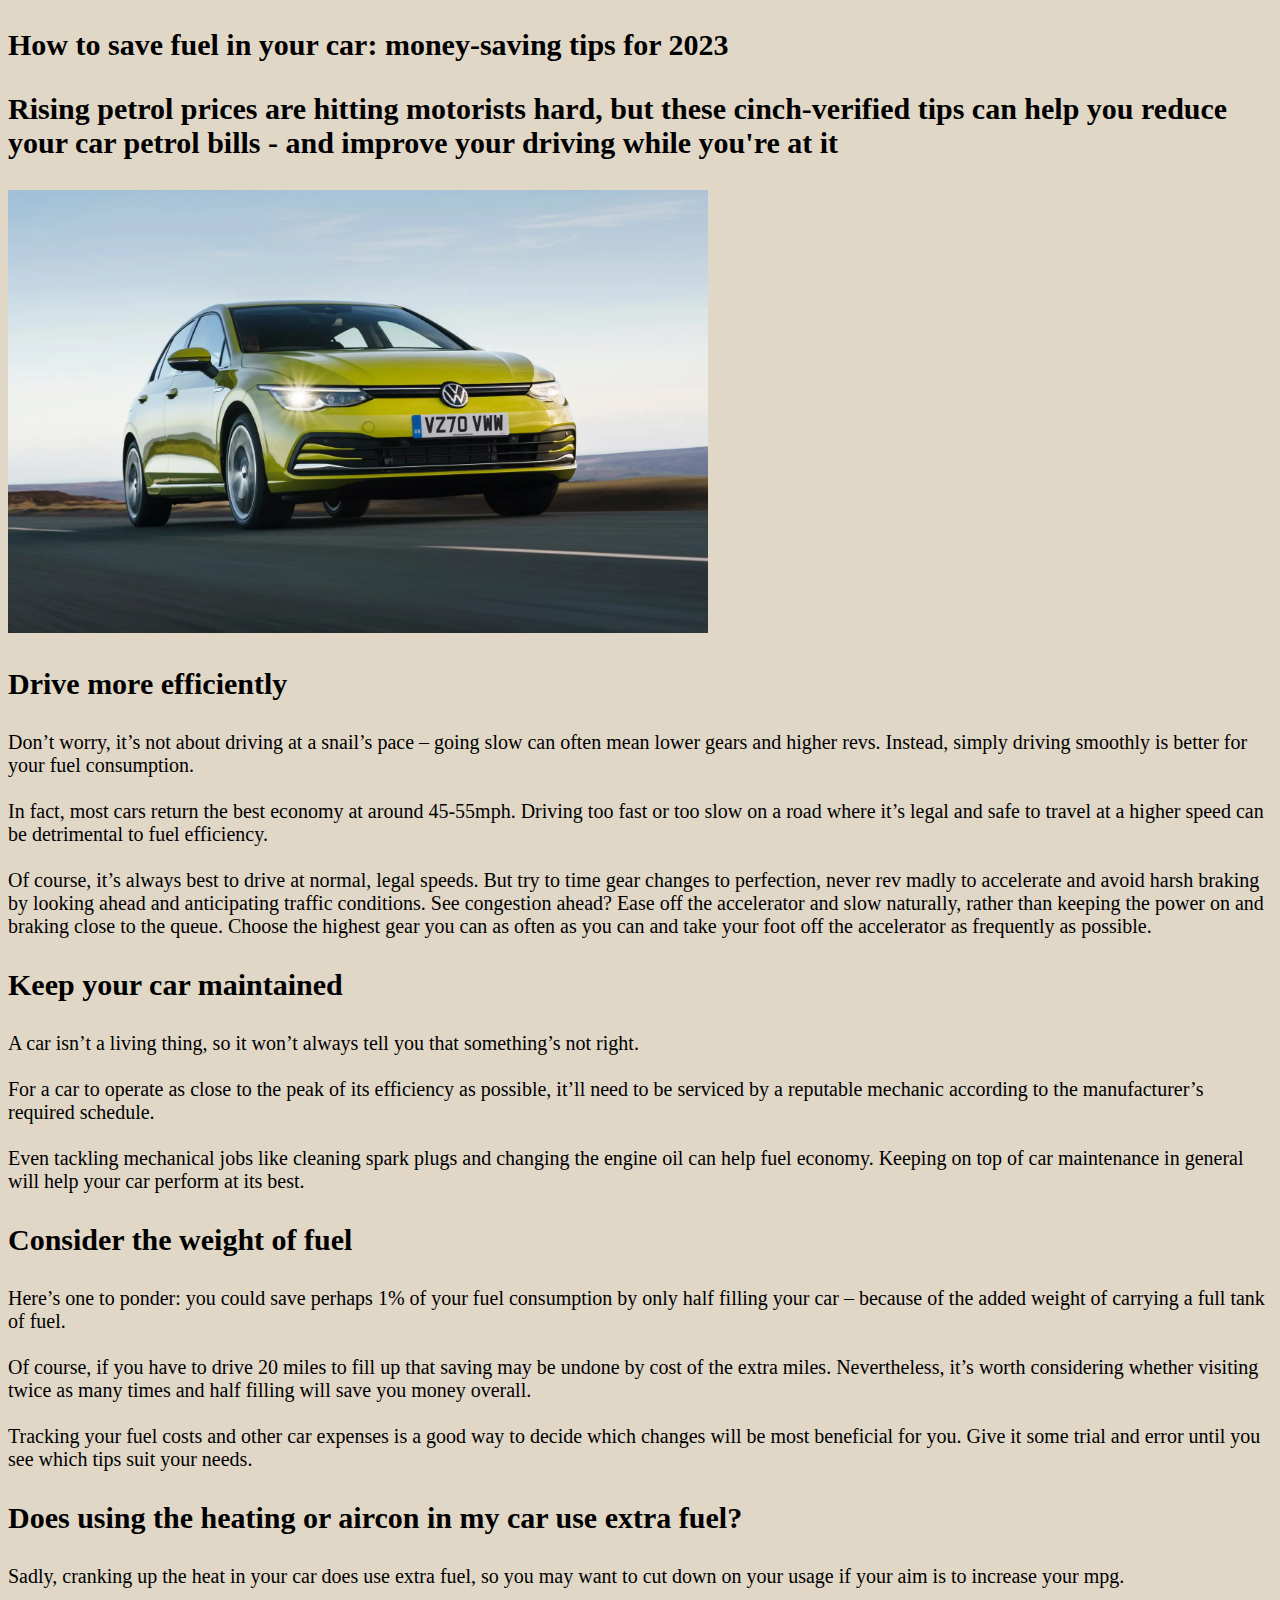
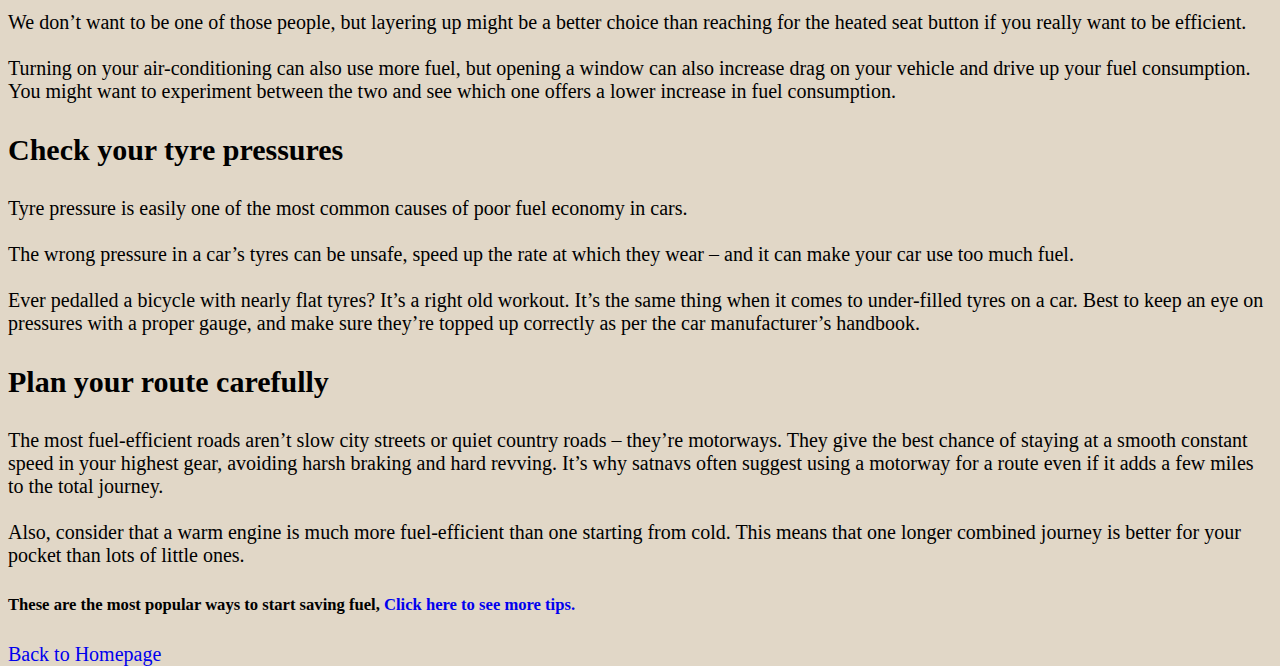
==== article.html @ 29706ab8 "Blog completed in a seperate HTML" ====
<!DOCTYPE html>
<html lang="en">
  <head>
    <meta charset="UTF-8" />
    <meta http-equiv="X-UA-Compatible" content="IE=edge" />
    <meta name="viewport" content="width=device-width, initial-scale=1.0" />
    <link rel="stylesheet" type="text/css" href="/assets/css/style.css" />
    <title>GoFuel</title>
  </head>
  <body>
    <main>
      <section class="article">
        <h1 class="heading">
          How to save fuel in your car: money-saving tips for 2023
        </h1>
        <h3 class="heading">
          Rising petrol prices are hitting motorists hard, but these
          cinch-verified tips can help you reduce your car petrol bills - and
          improve your driving while you're at it
        </h3>
        <img
          id="carimg"
          src="/assets/img/car1.webp"
          alt="picture showing car"
        />
        <div class="content">
          <h3 class="heading">Drive more efficiently</h3>
          <p>
            Don’t worry, it’s not about driving at a snail’s pace – going slow
            can often mean lower gears and higher revs. Instead, simply driving
            smoothly is better for your fuel consumption.<br />

            <br />In fact, most cars return the best economy at around 45-55mph.
            Driving too fast or too slow on a road where it’s legal and safe to
            travel at a higher speed can be detrimental to fuel efficiency.<br />

            <br />Of course, it’s always best to drive at normal, legal speeds.
            But try to time gear changes to perfection, never rev madly to
            accelerate and avoid harsh braking by looking ahead and anticipating
            traffic conditions. See congestion ahead? Ease off the accelerator
            and slow naturally, rather than keeping the power on and braking
            close to the queue. Choose the highest gear you can as often as you
            can and take your foot off the accelerator as frequently as
            possible.<br />
          </p>
        </div>
        <div class="content">
          <h3 class="heading">Keep your car maintained</h3>
          <p>
            A car isn’t a living thing, so it won’t always tell you that
            something’s not right.<br />

            <br />For a car to operate as close to the peak of its efficiency as
            possible, it’ll need to be serviced by a reputable mechanic
            according to the manufacturer’s required schedule.<br />

            <br />Even tackling mechanical jobs like cleaning spark plugs and
            changing the engine oil can help fuel economy. Keeping on top of car
            maintenance in general will help your car perform at its best.<br />
          </p>
        </div>
        <div class="content">
          <h3 class="heading">Consider the weight of fuel</h3>
          <p>
            Here’s one to ponder: you could save perhaps 1% of your fuel
            consumption by only half filling your car – because of the added
            weight of carrying a full tank of fuel.<br />

            <br />Of course, if you have to drive 20 miles to fill up that
            saving may be undone by cost of the extra miles. Nevertheless, it’s
            worth considering whether visiting twice as many times and half
            filling will save you money overall.<br />

            <br />Tracking your fuel costs and other car expenses is a good way
            to decide which changes will be most beneficial for you. Give it
            some trial and error until you see which tips suit your needs.<br />
          </p>
        </div>
        <div class="content">
          <h3 class="heading">
            Does using the heating or aircon in my car use extra fuel?
          </h3>
          <p>
            Sadly, cranking up the heat in your car does use extra fuel, so you
            may want to cut down on your usage if your aim is to increase your
            mpg.<br />

            <br />We don’t want to be one of those people, but layering up might
            be a better choice than reaching for the heated seat button if you
            really want to be efficient.<br />

            <br />Turning on your air-conditioning can also use more fuel, but
            opening a window can also increase drag on your vehicle and drive up
            your fuel consumption. You might want to experiment between the two
            and see which one offers a lower increase in fuel consumption.<br />
          </p>
        </div>
        <div class="content">
          <h3 class="heading">Check your tyre pressures</h3>
          <p>
            Tyre pressure is easily one of the most common causes of poor fuel
            economy in cars. <br />

            <br />The wrong pressure in a car’s tyres can be unsafe, speed up
            the rate at which they wear – and it can make your car use too much
            fuel.<br />

            <br />Ever pedalled a bicycle with nearly flat tyres? It’s a right
            old workout. It’s the same thing when it comes to under-filled tyres
            on a car. Best to keep an eye on pressures with a proper gauge, and
            make sure they’re topped up correctly as per the car manufacturer’s
            handbook.<br />
          </p>
        </div>
        <div class="content">
          <h3 class="heading">Plan your route carefully</h3>
          <p>
            The most fuel-efficient roads aren’t slow city streets or quiet
            country roads – they’re motorways. They give the best chance of
            staying at a smooth constant speed in your highest gear, avoiding
            harsh braking and hard revving. It’s why satnavs often suggest using
            a motorway for a route even if it adds a few miles to the total
            journey.<br />

            <br />Also, consider that a warm engine is much more fuel-efficient
            than one starting from cold. This means that one longer combined
            journey is better for your pocket than lots of little ones.<br />
          </p>
        </div>
        <div class="content">
          <h5>
            These are the most popular ways to start saving fuel,
            <a
              href="https://www.lookers.co.uk/blog/10-best-fuel-saving-tips-for-motorists"
              >Click here to see more tips.</a
            >
          </h5>
          <a href="index.html">Back to Homepage</a>
        </div>
      </section>
    </main>
  </body>
</html>
---- assets/css/style.css ----
*{
  background-color: #e1d7c7;
}

main {
    display: flex;
    align-items: center;
    justify-content: center;
    margin: 0 auto;
    height: 86vh;
  
  }

  nav{
    background-color: #7da11a;
  }
  #unico{
    color: #f7f8ed;
    background-color: #7da11a;
  }

#navList{
  list-style: none; 
}

main {
    display: flex;
    align-items: center;
    justify-content: center;
    margin: 0 auto;
    height: 86vh;
  
  }

  nav{
    background-color: #7da11a;
  }

  #unico{
    color: #f7f8ed;
    background-color: #7da11a;
  }

  
.square {
    background-color: #f7f8ed;
    width: 800px;
    height: 550px;
    border-radius: 3%; 
  }

  h4{
      text-align: center;
      
    }

    footer{
      background-color: #7da11a;
    }

    .text-footer{
      color: #f7f8ed;
    }

    /* Article page styling */
    .article{
      margin: auto;
      
    }
    .heading{
      font-size: 30px;
      font-weight: bolder;
    }

    .content{
      font-size: 20px;
    }

    #carimg {
      width: 700px; 
    }

    a:link { text-decoration: none; }
    a:visited { text-decoration: none; }
    a:hover { text-decoration: none; }
    a:active { text-decoration: none; }

    /* Article page styling End */
    @media screen and (max-width: 950px) {
        
        
    .square{
            width:800px;
            height: 500px;
          background-color: olive;
        }

    }

    @media  screen and (max-width: 850px){

      .square{
        width:700px;
        height: 500px;
      background-color: olive;
    }


  }
      

}
      
      
   
      @media screen and (max-width: 750px) {
          
        .square{
            width:600px;
            height: 500px;
          background-color: olive;
        }
      }

      @media only screen and (max-width: 650px) {
          
       .square{
            width:500px;
            height: 600px;
          background-color: olive;
        }
      }

      @media only screen and (max-width: 500px) {
          
        

        .square{
            width:400px;
            height: 600px;
          background-color: olive;
        }
      } 

      @media only screen and (max-width: 400px) {
          

        .square{
            width:300px;
            height: 500px;
          background-color: olive;
        }
      } 

      @media only screen and (max-width: 300px) {
          

        .square{
            width:200px;
            height: 400px;
          background-color: olive;
        }
      }
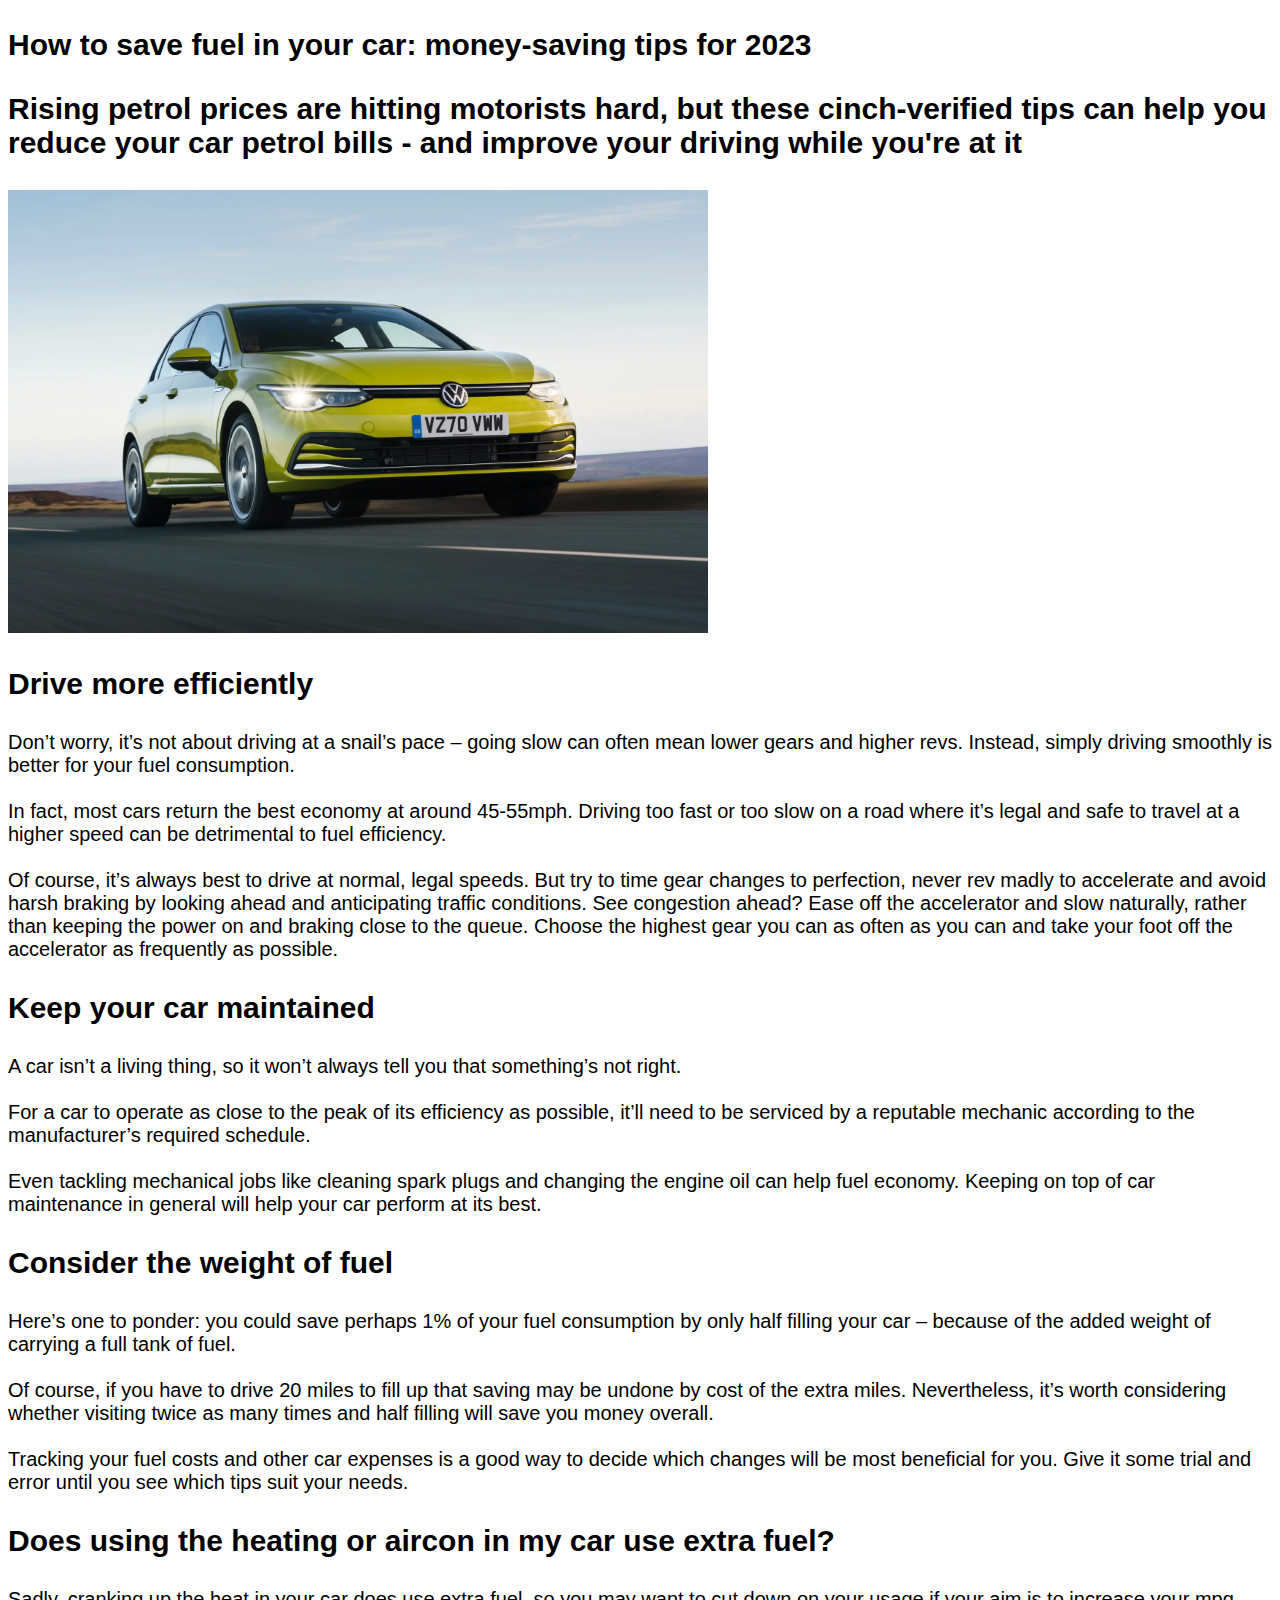
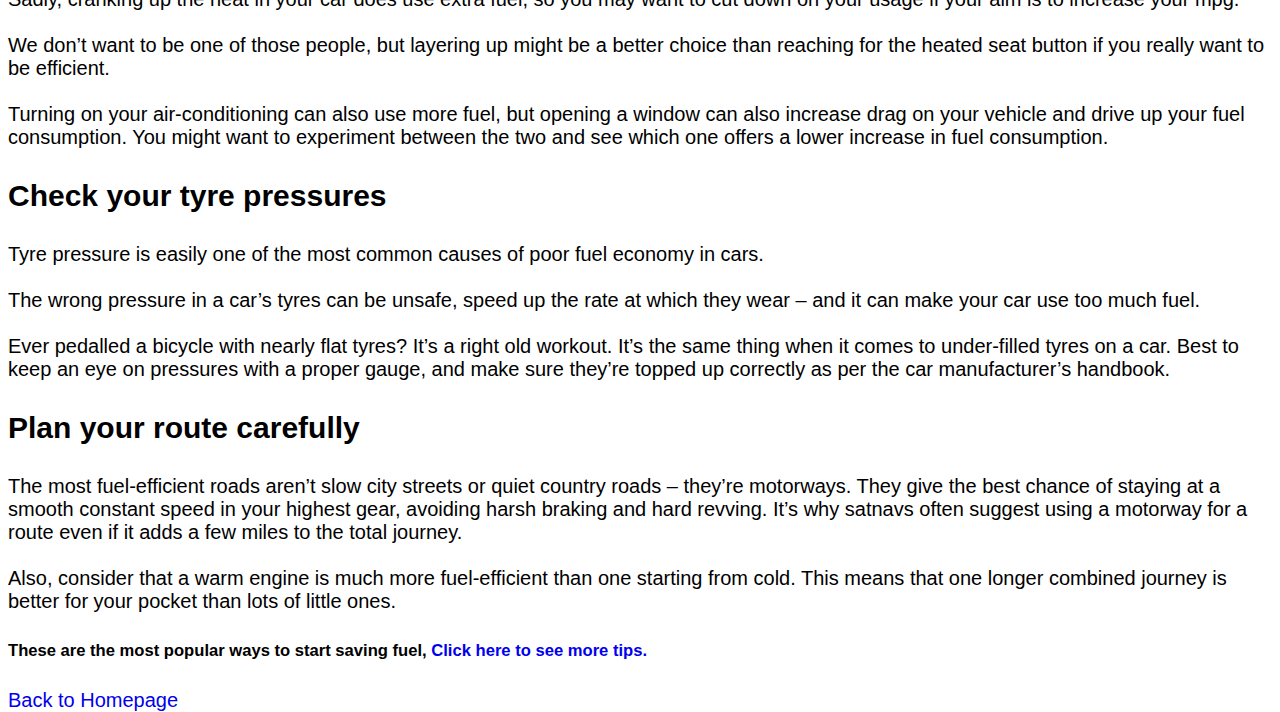
==== commit 732910d7: "Major changes to site design" ====
--- a/article.html
+++ b/article.html
@@ -20,7 +20,7 @@
         </h3>
         <img
           id="carimg"
-          src="/assets/img/car1.webp"
+          src="/assets/images/car1.webp"
           alt="picture showing car"
         />
         <div class="content">
--- a/assets/css/style.css
+++ b/assets/css/style.css
@@ -1,163 +1,115 @@
-*{
-  background-color: #e1d7c7;
+main {
+  display: flex;
+  align-items: center;
+  justify-content: center;
+  margin: 0 auto;
+  height: 86vh;
+  font-family: 'Work Sans', sans-serif;
+}
+
+nav {
+  background-color: #000000;
+}
+
+#nav-links {
+  font-family: 'Work Sans', sans-serif;
+  font-weight: bold;
+  text-transform: uppercase;
+}
+
+#burger-icon {
+  color: white;
+}
+
+#water-drop {
+  height: 40px;
+}
+
+/* Search Bar  */
+.search-bar {
+  border-radius: 0px;
+  height: 75px;
+  width: 100%;
+  font-size: 30px;
+  font-weight: bold;
+  border: 0;
+  background-color: rgb(225, 225, 225);
+  text-align: center;
+}
+
+.go-btn {
+  width: 100%;
+  height: 50px;
+  border: none;
+  background-color: rgb(12, 12, 12);
+  color: white;
+}
+
+#map-area {
+  border: 1px solid black;
+}
+
+#map {
+  border-right: 2px solid black;
+}
+
+#stations {
+  max-height: 550px;
+  overflow-y: scroll;
+}
+
+.fuelCard {
+  padding: 10px 0px;
+  border-bottom: 1px solid grey;
+  overflow-y: scroll;
+  line-height: 0.75;
+}
+
+.stn-name {
+  font-weight: bolder;
 }
 
 main {
-    display: flex;
-    align-items: center;
-    justify-content: center;
-    margin: 0 auto;
-    height: 86vh;
-  
-  }
-
-  nav{
-    background-color: #7da11a;
-  }
-  #unico{
-    color: #f7f8ed;
-    background-color: #7da11a;
-  }
-
-#navList{
-  list-style: none; 
+  display: flex;
+  align-items: center;
+  justify-content: center;
+  margin: 0 auto;
+  height: 86vh;
 }
 
-main {
-    display: flex;
-    align-items: center;
-    justify-content: center;
-    margin: 0 auto;
-    height: 86vh;
-  
-  }
+#unico{
+  font-family: 'Dela Gothic One', cursive;
+  font-size: 50px;
+  color: white;
+}
 
-  nav{
-    background-color: #7da11a;
-  }
+h4 {
+  text-align: center;
+}
 
-  #unico{
-    color: #f7f8ed;
-    background-color: #7da11a;
-  }
+.text-footer {
+  color: #f7f8ed;
+}
 
-  
-.square {
-    background-color: #f7f8ed;
-    width: 800px;
-    height: 550px;
-    border-radius: 3%; 
-  }
-
-  h4{
-      text-align: center;
-      
-    }
-
-    footer{
-      background-color: #7da11a;
-    }
-
-    .text-footer{
-      color: #f7f8ed;
-    }
-
-    /* Article page styling */
-    .article{
-      margin: auto;
-      
-    }
-    .heading{
-      font-size: 30px;
-      font-weight: bolder;
-    }
-
-    .content{
-      font-size: 20px;
-    }
-
-    #carimg {
-      width: 700px; 
-    }
-
-    a:link { text-decoration: none; }
-    a:visited { text-decoration: none; }
-    a:hover { text-decoration: none; }
-    a:active { text-decoration: none; }
-
-    /* Article page styling End */
-    @media screen and (max-width: 950px) {
-        
-        
-    .square{
-            width:800px;
-            height: 500px;
-          background-color: olive;
-        }
-
-    }
-
-    @media  screen and (max-width: 850px){
-
-      .square{
-        width:700px;
-        height: 500px;
-      background-color: olive;
-    }
-
-
-  }
-      
+/* Article page styling */
+.article{
+  margin: auto;
 
 }
-      
-      
-   
-      @media screen and (max-width: 750px) {
-          
-        .square{
-            width:600px;
-            height: 500px;
-          background-color: olive;
-        }
-      }
+.heading{
+  font-size: 30px;
+  font-weight: bolder;
+}
 
-      @media only screen and (max-width: 650px) {
-          
-       .square{
-            width:500px;
-            height: 600px;
-          background-color: olive;
-        }
-      }
+.content{
+  font-size: 20px;
+}
 
-      @media only screen and (max-width: 500px) {
-          
-        
+#carimg {
+  width: 700px;
+}
 
-        .square{
-            width:400px;
-            height: 600px;
-          background-color: olive;
-        }
-      } 
-
-      @media only screen and (max-width: 400px) {
-          
-
-        .square{
-            width:300px;
-            height: 500px;
-          background-color: olive;
-        }
-      } 
-
-      @media only screen and (max-width: 300px) {
-          
-
-        .square{
-            width:200px;
-            height: 400px;
-          background-color: olive;
-        }
-      } 
+a:link { text-decoration: none; }
+a:visited { text-decoration: none; }
+a:hover { text-decoration: none; }
+a:active { text-decoration: none; }
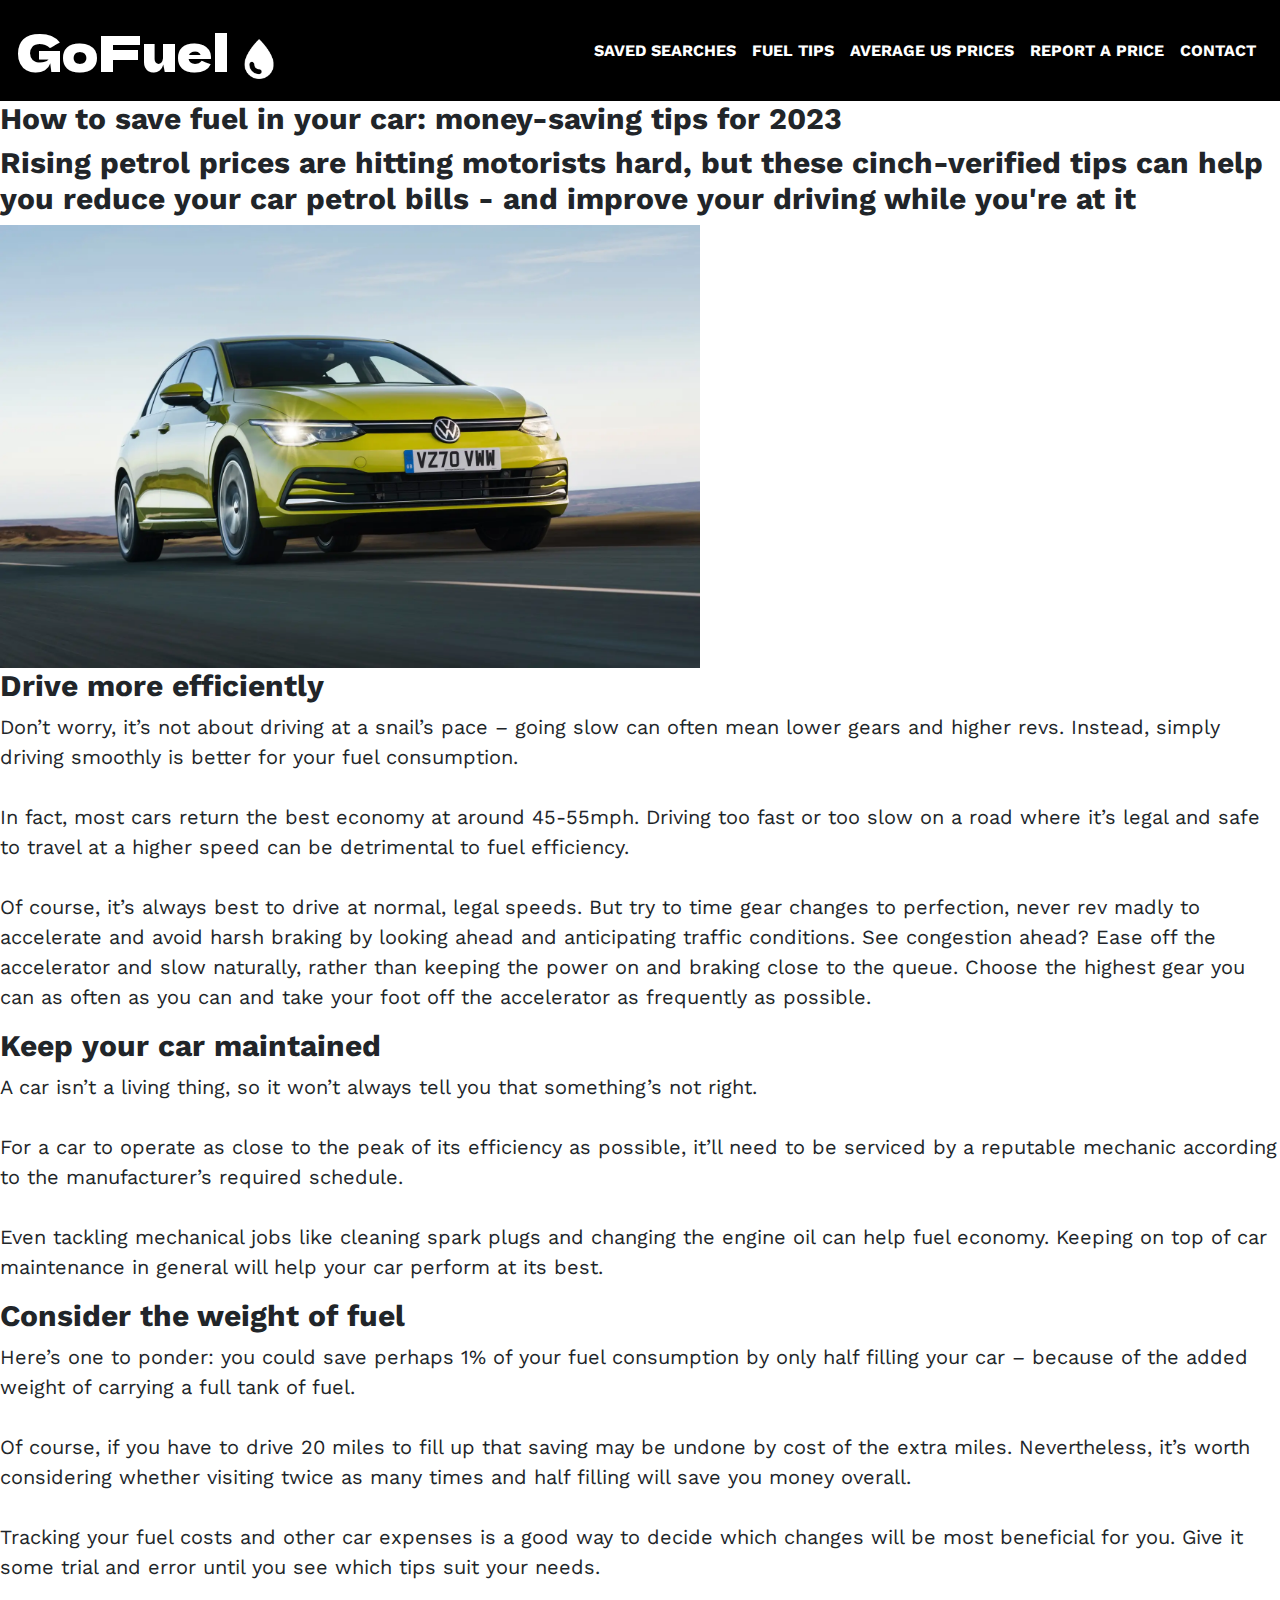
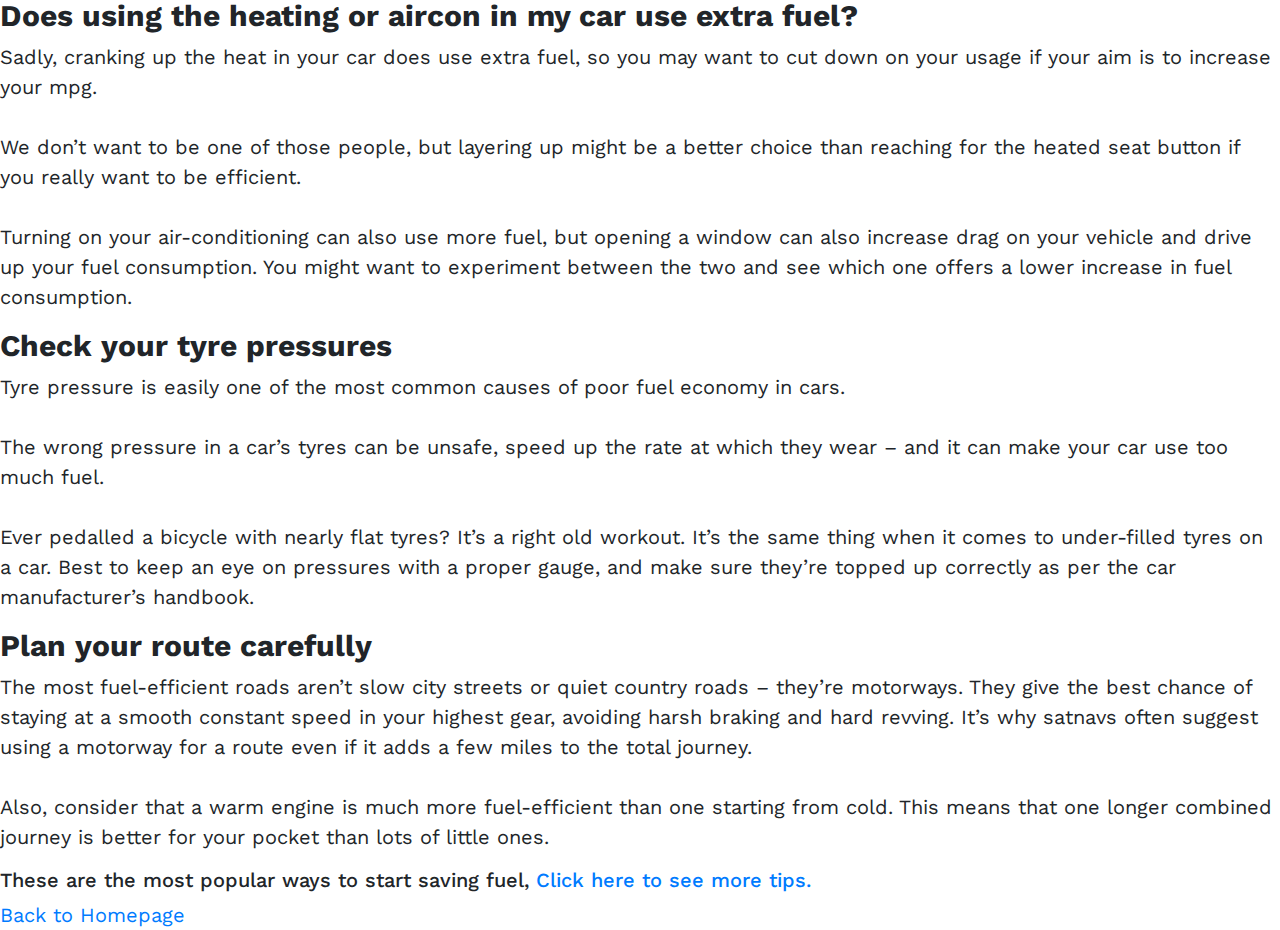
==== commit 119777d0: "saved searches page created" ====
--- a/article.html
+++ b/article.html
@@ -1,143 +1,186 @@
 <!DOCTYPE html>
-<html lang="en">
-  <head>
-    <meta charset="UTF-8" />
-    <meta http-equiv="X-UA-Compatible" content="IE=edge" />
-    <meta name="viewport" content="width=device-width, initial-scale=1.0" />
-    <link rel="stylesheet" type="text/css" href="/assets/css/style.css" />
-    <title>GoFuel</title>
-  </head>
-  <body>
-    <main>
-      <section class="article">
-        <h1 class="heading">
-          How to save fuel in your car: money-saving tips for 2023
-        </h1>
+<html lang="en" class=>
+<head>
+  <meta charset="UTF-8">
+  <meta http-equiv="X-UA-Compatible" content="IE=edge">
+  <meta name="viewport" content="width=device-width, initial-scale=1.0">
+  <link rel="icon" type="image/x-icon" href="./assets/images/droplet-128.png">
+  <link rel="stylesheet" href="https://stackpath.bootstrapcdn.com/bootstrap/4.4.1/css/bootstrap.min.css" />
+  <link rel="stylesheet" href="assets/css/style.css">
+  <link rel="preconnect" href="https://fonts.googleapis.com">
+  <link rel="preconnect" href="https://fonts.gstatic.com" crossorigin>
+  <link href="https://fonts.googleapis.com/css2?family=Dela+Gothic+One&family=Work+Sans:wght@400;700&display=swap" rel="stylesheet">
+  <link rel="stylesheet" href="https://cdn.jsdelivr.net/npm/bootstrap@4.6.2/dist/css/bootstrap.min.css" integrity="sha384-xOolHFLEh07PJGoPkLv1IbcEPTNtaed2xpHsD9ESMhqIYd0nLMwNLD69Npy4HI+N" crossorigin="anonymous">
+  <link href='https://api.mapbox.com/mapbox-gl-js/v2.12.0/mapbox-gl.css' rel='stylesheet' />
+  <title>GoFuel</title>
+</head>
+
+<body>
+  <!-- Navbar-->
+  <nav class="navbar navbar-expand-lg">
+    <a class="navbar-brand" id="unico" href="index.html" onclick="document.reload()">GoFuel <img id="water-drop" src="./assets/images/droplet-128.png" alt="water-drop"/></a>
+    <button class="navbar-toggler" type="button" data-toggle="collapse" data-target="#navbarNav" aria-controls="navbarNav" aria-expanded="false" aria-label="Toggle navigation">
+      <span id="burger-icon" class="navbar-toggler-icon"></span>
+    </button>
+    <div class="collapse navbar-collapse justify-content-end" id="navbarNav">
+      <ul id="nav-links" class="navbar-nav">
+        <li class="nav-item">
+          <a class="nav-link text-white" href="saved.html">Saved Searches</a>
+        </li>
+        <li class="nav-item">
+          <a class="nav-link text-white" href="article.html">Fuel Tips</a>
+        </li>
+        <li class="nav-item">
+          <a class="nav-link text-white" href="#">Average US Prices</a>
+        </li>
+        <li class="nav-item">
+          <a class="nav-link text-white" href="#">Report A Price</a>
+        </li>
+        <li class="nav-item">
+          <a class="nav-link text-white" href="#">Contact</a>
+        </li>
+      </ul>
+    </div>
+  </nav>
+  <!-- End Of Navbar -->
+
+  <!-- Mapbox API -->
+  <main>
+    <section class="article">
+      <h1 class="heading">
+        How to save fuel in your car: money-saving tips for 2023
+      </h1>
+      <h3 class="heading">
+        Rising petrol prices are hitting motorists hard, but these
+        cinch-verified tips can help you reduce your car petrol bills - and
+        improve your driving while you're at it
+      </h3>
+      <img
+        id="carimg"
+        src="/assets/images/car1.webp"
+        alt="picture showing car"
+      />
+      <div class="content">
+        <h3 class="heading">Drive more efficiently</h3>
+        <p>
+          Don’t worry, it’s not about driving at a snail’s pace – going slow
+          can often mean lower gears and higher revs. Instead, simply driving
+          smoothly is better for your fuel consumption.<br />
+
+          <br />In fact, most cars return the best economy at around 45-55mph.
+          Driving too fast or too slow on a road where it’s legal and safe to
+          travel at a higher speed can be detrimental to fuel efficiency.<br />
+
+          <br />Of course, it’s always best to drive at normal, legal speeds.
+          But try to time gear changes to perfection, never rev madly to
+          accelerate and avoid harsh braking by looking ahead and anticipating
+          traffic conditions. See congestion ahead? Ease off the accelerator
+          and slow naturally, rather than keeping the power on and braking
+          close to the queue. Choose the highest gear you can as often as you
+          can and take your foot off the accelerator as frequently as
+          possible.<br />
+        </p>
+      </div>
+      <div class="content">
+        <h3 class="heading">Keep your car maintained</h3>
+        <p>
+          A car isn’t a living thing, so it won’t always tell you that
+          something’s not right.<br />
+
+          <br />For a car to operate as close to the peak of its efficiency as
+          possible, it’ll need to be serviced by a reputable mechanic
+          according to the manufacturer’s required schedule.<br />
+
+          <br />Even tackling mechanical jobs like cleaning spark plugs and
+          changing the engine oil can help fuel economy. Keeping on top of car
+          maintenance in general will help your car perform at its best.<br />
+        </p>
+      </div>
+      <div class="content">
+        <h3 class="heading">Consider the weight of fuel</h3>
+        <p>
+          Here’s one to ponder: you could save perhaps 1% of your fuel
+          consumption by only half filling your car – because of the added
+          weight of carrying a full tank of fuel.<br />
+
+          <br />Of course, if you have to drive 20 miles to fill up that
+          saving may be undone by cost of the extra miles. Nevertheless, it’s
+          worth considering whether visiting twice as many times and half
+          filling will save you money overall.<br />
+
+          <br />Tracking your fuel costs and other car expenses is a good way
+          to decide which changes will be most beneficial for you. Give it
+          some trial and error until you see which tips suit your needs.<br />
+        </p>
+      </div>
+      <div class="content">
         <h3 class="heading">
-          Rising petrol prices are hitting motorists hard, but these
-          cinch-verified tips can help you reduce your car petrol bills - and
-          improve your driving while you're at it
+          Does using the heating or aircon in my car use extra fuel?
         </h3>
-        <img
-          id="carimg"
-          src="/assets/images/car1.webp"
-          alt="picture showing car"
-        />
-        <div class="content">
-          <h3 class="heading">Drive more efficiently</h3>
-          <p>
-            Don’t worry, it’s not about driving at a snail’s pace – going slow
-            can often mean lower gears and higher revs. Instead, simply driving
-            smoothly is better for your fuel consumption.<br />
+        <p>
+          Sadly, cranking up the heat in your car does use extra fuel, so you
+          may want to cut down on your usage if your aim is to increase your
+          mpg.<br />
 
-            <br />In fact, most cars return the best economy at around 45-55mph.
-            Driving too fast or too slow on a road where it’s legal and safe to
-            travel at a higher speed can be detrimental to fuel efficiency.<br />
+          <br />We don’t want to be one of those people, but layering up might
+          be a better choice than reaching for the heated seat button if you
+          really want to be efficient.<br />
 
-            <br />Of course, it’s always best to drive at normal, legal speeds.
-            But try to time gear changes to perfection, never rev madly to
-            accelerate and avoid harsh braking by looking ahead and anticipating
-            traffic conditions. See congestion ahead? Ease off the accelerator
-            and slow naturally, rather than keeping the power on and braking
-            close to the queue. Choose the highest gear you can as often as you
-            can and take your foot off the accelerator as frequently as
-            possible.<br />
-          </p>
-        </div>
-        <div class="content">
-          <h3 class="heading">Keep your car maintained</h3>
-          <p>
-            A car isn’t a living thing, so it won’t always tell you that
-            something’s not right.<br />
+          <br />Turning on your air-conditioning can also use more fuel, but
+          opening a window can also increase drag on your vehicle and drive up
+          your fuel consumption. You might want to experiment between the two
+          and see which one offers a lower increase in fuel consumption.<br />
+        </p>
+      </div>
+      <div class="content">
+        <h3 class="heading">Check your tyre pressures</h3>
+        <p>
+          Tyre pressure is easily one of the most common causes of poor fuel
+          economy in cars. <br />
 
-            <br />For a car to operate as close to the peak of its efficiency as
-            possible, it’ll need to be serviced by a reputable mechanic
-            according to the manufacturer’s required schedule.<br />
+          <br />The wrong pressure in a car’s tyres can be unsafe, speed up
+          the rate at which they wear – and it can make your car use too much
+          fuel.<br />
 
-            <br />Even tackling mechanical jobs like cleaning spark plugs and
-            changing the engine oil can help fuel economy. Keeping on top of car
-            maintenance in general will help your car perform at its best.<br />
-          </p>
-        </div>
-        <div class="content">
-          <h3 class="heading">Consider the weight of fuel</h3>
-          <p>
-            Here’s one to ponder: you could save perhaps 1% of your fuel
-            consumption by only half filling your car – because of the added
-            weight of carrying a full tank of fuel.<br />
+          <br />Ever pedalled a bicycle with nearly flat tyres? It’s a right
+          old workout. It’s the same thing when it comes to under-filled tyres
+          on a car. Best to keep an eye on pressures with a proper gauge, and
+          make sure they’re topped up correctly as per the car manufacturer’s
+          handbook.<br />
+        </p>
+      </div>
+      <div class="content">
+        <h3 class="heading">Plan your route carefully</h3>
+        <p>
+          The most fuel-efficient roads aren’t slow city streets or quiet
+          country roads – they’re motorways. They give the best chance of
+          staying at a smooth constant speed in your highest gear, avoiding
+          harsh braking and hard revving. It’s why satnavs often suggest using
+          a motorway for a route even if it adds a few miles to the total
+          journey.<br />
 
-            <br />Of course, if you have to drive 20 miles to fill up that
-            saving may be undone by cost of the extra miles. Nevertheless, it’s
-            worth considering whether visiting twice as many times and half
-            filling will save you money overall.<br />
+          <br />Also, consider that a warm engine is much more fuel-efficient
+          than one starting from cold. This means that one longer combined
+          journey is better for your pocket than lots of little ones.<br />
+        </p>
+      </div>
+      <div class="content">
+        <h5>
+          These are the most popular ways to start saving fuel,
+          <a
+            href="https://www.lookers.co.uk/blog/10-best-fuel-saving-tips-for-motorists"
+            >Click here to see more tips.</a
+          >
+        </h5>
+        <a href="index.html">Back to Homepage</a>
+      </div>
+    </section>
+  </main>
 
-            <br />Tracking your fuel costs and other car expenses is a good way
-            to decide which changes will be most beneficial for you. Give it
-            some trial and error until you see which tips suit your needs.<br />
-          </p>
-        </div>
-        <div class="content">
-          <h3 class="heading">
-            Does using the heating or aircon in my car use extra fuel?
-          </h3>
-          <p>
-            Sadly, cranking up the heat in your car does use extra fuel, so you
-            may want to cut down on your usage if your aim is to increase your
-            mpg.<br />
-
-            <br />We don’t want to be one of those people, but layering up might
-            be a better choice than reaching for the heated seat button if you
-            really want to be efficient.<br />
-
-            <br />Turning on your air-conditioning can also use more fuel, but
-            opening a window can also increase drag on your vehicle and drive up
-            your fuel consumption. You might want to experiment between the two
-            and see which one offers a lower increase in fuel consumption.<br />
-          </p>
-        </div>
-        <div class="content">
-          <h3 class="heading">Check your tyre pressures</h3>
-          <p>
-            Tyre pressure is easily one of the most common causes of poor fuel
-            economy in cars. <br />
-
-            <br />The wrong pressure in a car’s tyres can be unsafe, speed up
-            the rate at which they wear – and it can make your car use too much
-            fuel.<br />
-
-            <br />Ever pedalled a bicycle with nearly flat tyres? It’s a right
-            old workout. It’s the same thing when it comes to under-filled tyres
-            on a car. Best to keep an eye on pressures with a proper gauge, and
-            make sure they’re topped up correctly as per the car manufacturer’s
-            handbook.<br />
-          </p>
-        </div>
-        <div class="content">
-          <h3 class="heading">Plan your route carefully</h3>
-          <p>
-            The most fuel-efficient roads aren’t slow city streets or quiet
-            country roads – they’re motorways. They give the best chance of
-            staying at a smooth constant speed in your highest gear, avoiding
-            harsh braking and hard revving. It’s why satnavs often suggest using
-            a motorway for a route even if it adds a few miles to the total
-            journey.<br />
-
-            <br />Also, consider that a warm engine is much more fuel-efficient
-            than one starting from cold. This means that one longer combined
-            journey is better for your pocket than lots of little ones.<br />
-          </p>
-        </div>
-        <div class="content">
-          <h5>
-            These are the most popular ways to start saving fuel,
-            <a
-              href="https://www.lookers.co.uk/blog/10-best-fuel-saving-tips-for-motorists"
-              >Click here to see more tips.</a
-            >
-          </h5>
-          <a href="index.html">Back to Homepage</a>
-        </div>
-      </section>
-    </main>
-  </body>
+  <!-- end Mapbox -->
+  <script src="https://cdnjs.cloudflare.com/ajax/libs/jquery/3.2.1/jquery.min.js"></script>
+  <script src='https://api.mapbox.com/mapbox-gl-js/v2.12.0/mapbox-gl.js'></script>
+  <script src="./assets/js/keys.js"></script>
+  <script src="./assets/js/script.js"></script>
+</body>
 </html>
--- a/assets/css/style.css
+++ b/assets/css/style.css
@@ -1,3 +1,4 @@
+/* Global */
 main {
   display: flex;
   align-items: center;
@@ -7,18 +8,22 @@
   font-family: 'Work Sans', sans-serif;
 }
 
+/* Navbar */
+
 nav {
   background-color: #000000;
+}
+
+#unico{
+  font-family: 'Dela Gothic One', cursive;
+  font-size: 50px;
+  color: white;
 }
 
 #nav-links {
   font-family: 'Work Sans', sans-serif;
   font-weight: bold;
   text-transform: uppercase;
-}
-
-#burger-icon {
-  color: white;
 }
 
 #water-drop {
@@ -37,7 +42,7 @@
   text-align: center;
 }
 
-.go-btn {
+.search-btn {
   width: 100%;
   height: 50px;
   border: none;
@@ -45,8 +50,18 @@
   color: white;
 }
 
+.search-btn:hover {
+  color: rgb(193, 193, 193);
+}
+
+/* Map Area */
+
 #map-area {
   border: 1px solid black;
+}
+
+#static-map {
+  height: 70vh;
 }
 
 #map {
@@ -69,26 +84,8 @@
   font-weight: bolder;
 }
 
-main {
-  display: flex;
-  align-items: center;
-  justify-content: center;
-  margin: 0 auto;
-  height: 86vh;
-}
-
-#unico{
-  font-family: 'Dela Gothic One', cursive;
-  font-size: 50px;
-  color: white;
-}
-
 h4 {
   text-align: center;
-}
-
-.text-footer {
-  color: #f7f8ed;
 }
 
 /* Article page styling */
